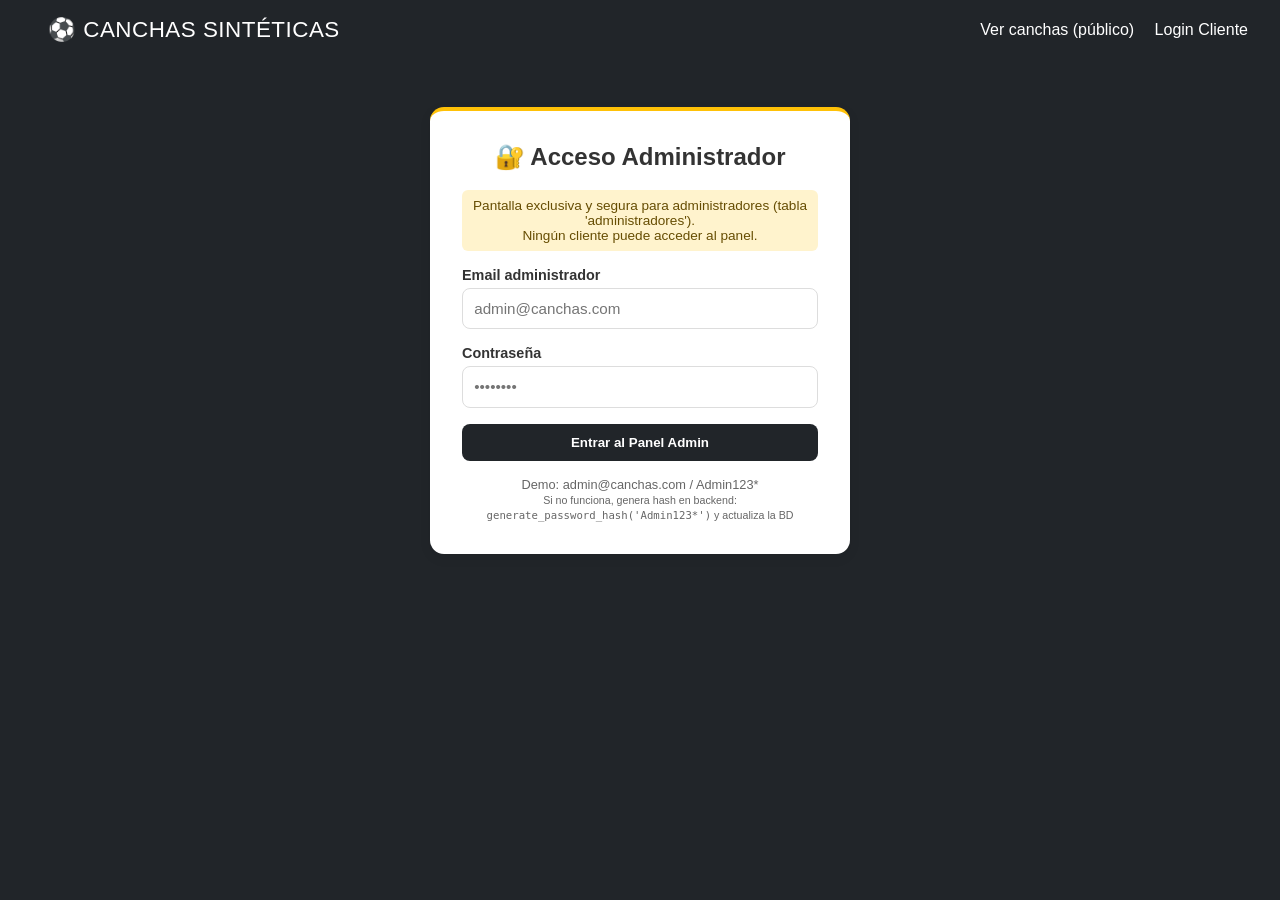
==== frontend/login_admin.html @ 90bb9eba "La sintetica" ====
<!DOCTYPE html>
<html lang="es">
<head>
    <meta charset="UTF-8">
    <meta name="viewport" content="width=device-width, initial-scale=1.0">
    <title>Login Administrador - Acceso Exclusivo</title>
    <link rel="stylesheet" href="css/style.css">
    <style>
        body { background: #212529; }
        .form-card { border-top: 4px solid var(--warning); }
    </style>
</head>
<body>
    <nav class="navbar">
        <a href="index.html" class="logo">⚽ CANCHAS SINTÉTICAS</a>
        <div>
            <a href="index.html">Ver canchas (público)</a>
            <a href="login_cliente.html">Login Cliente</a>
        </div>
    </nav>

    <div class="form-card">
        <h2>🔐 Acceso Administrador</h2>
        <p style="text-align:center; font-size:0.85rem; color:#664d03; background:#fff3cd; padding:8px; border-radius:6px; margin-bottom:1rem;">
            Pantalla exclusiva y segura para administradores (tabla 'administradores').<br>
            Ningún cliente puede acceder al panel.
        </p>

        <div id="msg"></div>

        <form onsubmit="loginAdmin(event)">
            <div class="form-group">
                <label>Email administrador</label>
                <input type="email" id="email" placeholder="admin@canchas.com" required>
            </div>
            <div class="form-group">
                <label>Contraseña</label>
                <input type="password" id="password" placeholder="••••••••" required>
            </div>
            <button type="submit" class="btn" style="background: var(--dark); color:white;">Entrar al Panel Admin</button>
        </form>

        <div class="link" style="font-size:0.8rem; color:#666;">
            Demo: admin@canchas.com / Admin123*<br>
            <small>Si no funciona, genera hash en backend: <code>generate_password_hash('Admin123*')</code> y actualiza la BD</small>
        </div>
    </div>

    <script src="js/config.js"></script>
    <script src="js/auth_admin.js"></script>
</body>
</html>
---- frontend/css/style.css ----
/* style.css - Estilos globales Canchas Sintéticas */
:root {
  --primary: #0d6efd;
  --success: #198754;
  --warning: #ffc107;
  --danger: #dc3545;
  --dark: #212529;
  --light: #f8f9fa;
  --card-shadow: 0 4px 12px rgba(0,0,0,0.08);
}
* { box-sizing: border-box; margin: 0; padding: 0; }
body {
  font-family: 'Segoe UI', Tahoma, Geneva, Verdana, sans-serif;
  background: #f4f6f9;
  color: #333;
}
.navbar {
  background: var(--dark);
  color: white;
  padding: 1rem 2rem;
  display: flex;
  justify-content: space-between;
  align-items: center;
  position: sticky; top: 0; z-index: 100;
}
.navbar a { color: white; text-decoration: none; margin-left: 1rem; font-weight: 500; }
.navbar a:hover { color: var(--warning); }
.logo { font-size: 1.4rem; font-weight: 800; letter-spacing: 0.5px; }
.badge-rol {
  background: var(--warning); color: var(--dark);
  padding: 2px 8px; border-radius: 12px; font-size: 0.75rem; margin-left: 8px;
}
.container { max-width: 1200px; margin: 2rem auto; padding: 0 1rem; }
.hero {
  background: linear-gradient(135deg, #0d6efd 0%, #0b5ed7 100%);
  color: white; padding: 2.5rem 2rem; border-radius: 16px; margin-bottom: 2rem;
  text-align: center;
}
.hero h1 { font-size: 2rem; margin-bottom: 0.5rem; }
.hero p { opacity: 0.9; }

.filters { display: flex; gap: 0.8rem; margin-bottom: 1.5rem; flex-wrap: wrap; }
.filters button {
  padding: 0.6rem 1.2rem; border: 1px solid #ddd; background: white;
  border-radius: 20px; cursor: pointer; transition: 0.2s;
}
.filters button.active, .filters button:hover { background: var(--primary); color: white; border-color: var(--primary); }

.grid {
  display: grid;
  grid-template-columns: repeat(auto-fill, minmax(280px, 1fr));
  gap: 1.5rem;
}
.card {
  background: white; border-radius: 14px; overflow: hidden;
  box-shadow: var(--card-shadow); transition: transform 0.2s;
  display: flex; flex-direction: column;
}
.card:hover { transform: translateY(-4px); }
.card img { width: 100%; height: 180px; object-fit: cover; }
.card-body { padding: 1.2rem; flex: 1; display: flex; flex-direction: column; }
.card-title { font-size: 1.15rem; font-weight: 700; margin-bottom: 0.3rem; }
.card-tipo { font-size: 0.85rem; color: #666; margin-bottom: 0.8rem; }
.badges { display: flex; gap: 0.5rem; margin-bottom: 0.8rem; }
.badge {
  padding: 4px 10px; border-radius: 12px; font-size: 0.75rem; font-weight: 700;
}
.badge-disponible { background: #d1e7dd; color: #0f5132; }
.badge-mantenimiento { background: #fff3cd; color: #664d03; border: 1px solid #ffecb5; }
.precio { font-size: 1.1rem; font-weight: 800; color: var(--primary); margin-bottom: 0.6rem; }
.desc { font-size: 0.85rem; color: #555; margin-bottom: 1rem; flex: 1; }

.btn {
  padding: 0.7rem 1rem; border: none; border-radius: 8px; cursor: pointer;
  font-weight: 700; transition: 0.2s; width: 100%;
}
.btn-primary { background: var(--primary); color: white; }
.btn-primary:hover { background: #0b5ed7; }
.btn-disabled { background: #adb5bd; color: white; cursor: not-allowed; }
.btn-outline { background: white; border: 1px solid var(--primary); color: var(--primary); }
.btn-outline:hover { background: var(--primary); color: white; }
.btn-success { background: var(--success); color: white; }
.btn-danger { background: var(--danger); color: white; }

/* Formularios */
.form-card {
  background: white; max-width: 420px; margin: 3rem auto; padding: 2rem;
  border-radius: 14px; box-shadow: var(--card-shadow);
}
.form-card h2 { margin-bottom: 1.2rem; text-align: center; }
.form-group { margin-bottom: 1rem; }
.form-group label { display: block; font-weight: 600; margin-bottom: 0.3rem; font-size: 0.9rem; }
.form-group input, .form-group select {
  width: 100%; padding: 0.7rem; border: 1px solid #ddd; border-radius: 8px; font-size: 0.95rem;
}
.form-group input:focus, .form-group select:focus { outline: none; border-color: var(--primary); }
.link { text-align: center; margin-top: 1rem; font-size: 0.9rem; }
.link a { color: var(--primary); text-decoration: none; font-weight: 600; }
.alert {
  padding: 0.8rem; border-radius: 8px; margin-bottom: 1rem; font-size: 0.9rem;
}
.alert-error { background: #f8d7da; color: #842029; border: 1px solid #f5c2c7; }
.alert-success { background: #d1e7dd; color: #0f5132; border: 1px solid #badbcc; }

/* Modal Reserva */
.modal-overlay {
  position: fixed; inset: 0; background: rgba(0,0,0,0.55);
  display: none; align-items: center; justify-content: center; z-index: 200;
}
.modal-overlay.open { display: flex; }
.modal {
  background: white; width: 95%; max-width: 520px; border-radius: 14px;
  padding: 1.8rem; max-height: 90vh; overflow-y: auto;
  animation: pop 0.2s ease;
}
@keyframes pop { from { transform: scale(0.95); opacity: 0; } to { transform: scale(1); opacity: 1; } }
.modal h3 { margin-bottom: 1rem; }
.modal-actions { display: flex; gap: 0.8rem; margin-top: 1.2rem; }
.resumen-box {
  background: #f8f9fa; border: 1px solid #e9ecef; border-radius: 8px; padding: 1rem; margin-top: 1rem;
  font-size: 0.9rem; line-height: 1.5;
}
.resumen-box strong { color: var(--primary); }

/* Admin tabla */
.table-wrap { background: white; border-radius: 14px; overflow: hidden; box-shadow: var(--card-shadow); }
table { width: 100%; border-collapse: collapse; }
th, td { padding: 0.9rem 1rem; text-align: left; border-bottom: 1px solid #eee; font-size: 0.9rem; }
th { background: #f8f9fa; font-weight: 700; }
tr:hover { background: #fcfcfc; }
select.estado-select { padding: 0.4rem; border-radius: 6px; border: 1px solid #ddd; }

.footer { text-align: center; padding: 2rem; color: #777; font-size: 0.85rem; }
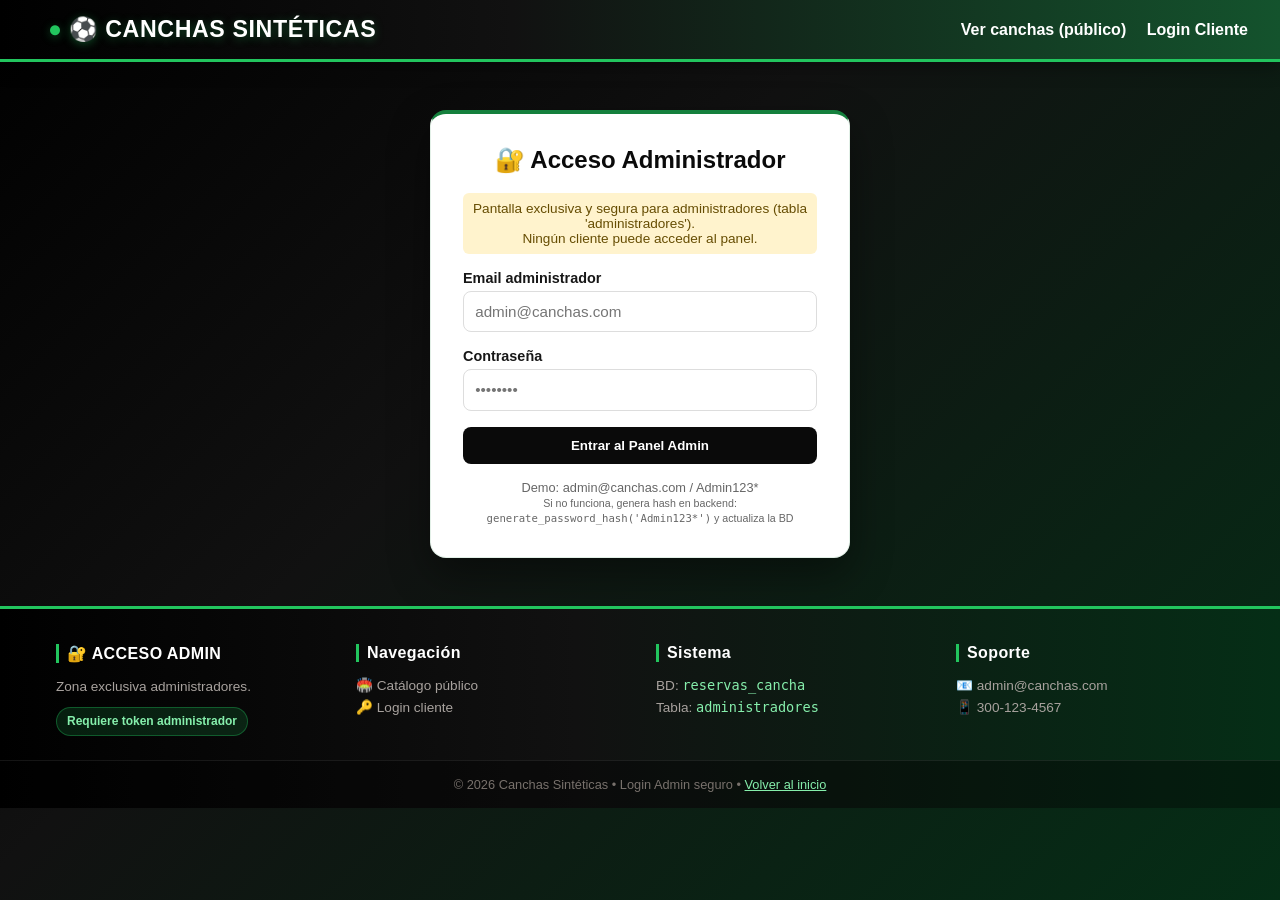
==== commit 14a9894e: "feat: diseño verde futbol + editar cancha + confirmar/borrar reservas + footer" ====
--- a/frontend/login_admin.html
+++ b/frontend/login_admin.html
@@ -6,8 +6,8 @@
     <title>Login Administrador - Acceso Exclusivo</title>
     <link rel="stylesheet" href="css/style.css">
     <style>
-        body { background: #212529; }
-        .form-card { border-top: 4px solid var(--warning); }
+        body { background: linear-gradient(135deg, #000000 0%, #111111 40%, #052e16 100%); background-attachment: fixed; }
+        .form-card { border-top: 4px solid var(--primary); box-shadow: 0 16px 40px rgba(0,0,0,0.4); }
     </style>
 </head>
 <body>
@@ -46,6 +46,33 @@
         </div>
     </div>
 
+    <footer class="footer">
+        <div class="footer-main">
+            <div class="footer-col">
+                <h4>🔐 ACCESO ADMIN</h4>
+                <p>Zona exclusiva administradores.<br><span class="footer-badge">Requiere token administrador</span></p>
+            </div>
+            <div class="footer-col">
+                <h4>Navegación</h4>
+                <ul>
+                    <li><a href="index.html">🏟️ Catálogo público</a></li>
+                    <li><a href="login_cliente.html">🔑 Login cliente</a></li>
+                </ul>
+            </div>
+            <div class="footer-col">
+                <h4>Sistema</h4>
+                <p>BD: <code style="color:var(--accent-light);">reservas_cancha</code><br>Tabla: <code style="color:var(--accent-light);">administradores</code></p>
+            </div>
+            <div class="footer-col">
+                <h4>Soporte</h4>
+                <p>📧 admin@canchas.com<br>📱 300-123-4567</p>
+            </div>
+        </div>
+        <div class="footer-bottom">
+            © 2026 Canchas Sintéticas • Login Admin seguro • <a href="index.html" style="color:var(--accent-light);">Volver al inicio</a>
+        </div>
+    </footer>
+
     <script src="js/config.js"></script>
     <script src="js/auth_admin.js"></script>
 </body>
--- a/frontend/css/style.css
+++ b/frontend/css/style.css
@@ -1,50 +1,70 @@
-/* style.css - Estilos globales Canchas Sintéticas */
+/* style.css - Estilos globales Canchas Sintéticas | PALETA FÚTBOL: VERDE / BLANCO / NEGRO */
 :root {
-  --primary: #0d6efd;
-  --success: #198754;
-  --warning: #ffc107;
-  --danger: #dc3545;
-  --dark: #212529;
-  --light: #f8f9fa;
-  --card-shadow: 0 4px 12px rgba(0,0,0,0.08);
+  --primary: #15803d;        /* verde cancha principal */
+  --primary-hover: #166534;  /* verde oscuro hover */
+  --accent: #22c55e;         /* verde brillante acento */
+  --accent-light: #86efac;   /* verde claro */
+  --success: #15803d;
+  --warning: #eab308;
+  --danger: #dc2626;
+  --dark: #0a0a0a;            /* negro */
+  --dark-light: #1f1f1f;      /* negro grisáceo */
+  --light: #ffffff;
+  --card-shadow: 0 8px 24px rgba(0,0,0,0.08);
+  --card-shadow-hover: 0 14px 36px rgba(21,128,61,0.14);
 }
 * { box-sizing: border-box; margin: 0; padding: 0; }
 body {
   font-family: 'Segoe UI', Tahoma, Geneva, Verdana, sans-serif;
-  background: #f4f6f9;
-  color: #333;
+  background: linear-gradient(135deg, #f0fdf4 0%, #ffffff 35%, #f7fee7 70%, #dcfce7 100%);
+  background-attachment: fixed;
+  color: #171717;
+  min-height: 100vh;
 }
 .navbar {
-  background: var(--dark);
+  background: linear-gradient(90deg, #000000 0%, #111111 40%, #14532d 100%);
   color: white;
   padding: 1rem 2rem;
   display: flex;
   justify-content: space-between;
   align-items: center;
   position: sticky; top: 0; z-index: 100;
-}
-.navbar a { color: white; text-decoration: none; margin-left: 1rem; font-weight: 500; }
-.navbar a:hover { color: var(--warning); }
-.logo { font-size: 1.4rem; font-weight: 800; letter-spacing: 0.5px; }
+  border-bottom: 3px solid var(--accent);
+  box-shadow: 0 4px 20px rgba(0,0,0,0.35);
+}
+.navbar a { color: white; text-decoration: none; margin-left: 1rem; font-weight: 600; transition: color 0.2s; }
+.navbar a:hover { color: var(--accent-light); }
+.logo { font-size: 1.45rem; font-weight: 900; letter-spacing: 0.6px; text-shadow: 0 2px 10px rgba(34,197,94,0.35); }
+.logo::before { content:"●"; color: var(--accent); margin-right:6px; }
 .badge-rol {
-  background: var(--warning); color: var(--dark);
-  padding: 2px 8px; border-radius: 12px; font-size: 0.75rem; margin-left: 8px;
+  background: var(--accent); color: var(--dark);
+  padding: 2px 8px; border-radius: 12px; font-size: 0.75rem; margin-left: 8px; font-weight:700;
 }
 .container { max-width: 1200px; margin: 2rem auto; padding: 0 1rem; }
 .hero {
-  background: linear-gradient(135deg, #0d6efd 0%, #0b5ed7 100%);
-  color: white; padding: 2.5rem 2rem; border-radius: 16px; margin-bottom: 2rem;
+  background: linear-gradient(135deg, #052e16 0%, #14532d 35%, #15803d 65%, #22c55e 100%);
+  color: white; padding: 2.9rem 2rem; border-radius: 18px; margin-bottom: 2rem;
   text-align: center;
-}
-.hero h1 { font-size: 2rem; margin-bottom: 0.5rem; }
-.hero p { opacity: 0.9; }
+  box-shadow: 0 14px 42px rgba(5,46,22,0.35);
+  border: 1px solid rgba(255,255,255,0.12);
+  position: relative; overflow: hidden;
+}
+.hero::before {
+  content:""; position:absolute; inset:0;
+  background: radial-gradient(circle at 18% 30%, rgba(255,255,255,0.09) 0%, transparent 45%),
+              radial-gradient(circle at 85% 85%, rgba(0,0,0,0.18) 0%, transparent 45%),
+              linear-gradient(90deg, transparent 0%, rgba(255,255,255,0.04) 50%, transparent 100%);
+  pointer-events:none;
+}
+.hero h1 { font-size: 2.2rem; margin-bottom: 0.5rem; position:relative; text-shadow: 0 2px 14px rgba(0,0,0,0.35); letter-spacing:0.3px; }
+.hero p { opacity: 0.96; position:relative; }
 
 .filters { display: flex; gap: 0.8rem; margin-bottom: 1.5rem; flex-wrap: wrap; }
 .filters button {
   padding: 0.6rem 1.2rem; border: 1px solid #ddd; background: white;
   border-radius: 20px; cursor: pointer; transition: 0.2s;
 }
-.filters button.active, .filters button:hover { background: var(--primary); color: white; border-color: var(--primary); }
+.filters button.active, .filters button:hover { background: var(--primary); color: white; border-color: var(--primary); box-shadow: 0 4px 12px rgba(21,128,61,0.25); }
 
 .grid {
   display: grid;
@@ -52,48 +72,67 @@
   gap: 1.5rem;
 }
 .card {
-  background: white; border-radius: 14px; overflow: hidden;
-  box-shadow: var(--card-shadow); transition: transform 0.2s;
+  background: white; border-radius: 16px; overflow: hidden;
+  box-shadow: var(--card-shadow); transition: all 0.25s ease;
   display: flex; flex-direction: column;
-}
-.card:hover { transform: translateY(-4px); }
+  border: 1px solid rgba(0,0,0,0.06);
+  border-top: 3px solid transparent;
+}
+.card:hover { transform: translateY(-6px); box-shadow: var(--card-shadow-hover); border-top-color: var(--accent); border-color: rgba(34,197,94,0.18); }
 .card img { width: 100%; height: 180px; object-fit: cover; }
 .card-body { padding: 1.2rem; flex: 1; display: flex; flex-direction: column; }
-.card-title { font-size: 1.15rem; font-weight: 700; margin-bottom: 0.3rem; }
-.card-tipo { font-size: 0.85rem; color: #666; margin-bottom: 0.8rem; }
+.card-title { font-size: 1.15rem; font-weight: 800; margin-bottom: 0.3rem; color: var(--dark); }
+.card-tipo { font-size: 0.85rem; color: #52525b; margin-bottom: 0.8rem; }
 .badges { display: flex; gap: 0.5rem; margin-bottom: 0.8rem; }
 .badge {
   padding: 4px 10px; border-radius: 12px; font-size: 0.75rem; font-weight: 700;
 }
 .badge-disponible { background: #d1e7dd; color: #0f5132; }
 .badge-mantenimiento { background: #fff3cd; color: #664d03; border: 1px solid #ffecb5; }
-.precio { font-size: 1.1rem; font-weight: 800; color: var(--primary); margin-bottom: 0.6rem; }
+.precio { font-size: 1.1rem; font-weight: 800; color: var(--primary); margin-bottom: 0.6rem; display:flex; align-items:baseline; gap:6px; flex-wrap:wrap; }
+.precio-valor { background: #dcfce7; border: 1px solid #86efac; padding: 4px 10px; border-radius: 20px; font-size:1.15rem; color: #14532d; }
+.precio-unidad { font-size:0.85rem; font-weight:600; color:#52525b; }
 .desc { font-size: 0.85rem; color: #555; margin-bottom: 1rem; flex: 1; }
+
+/* Banner de Precios Oficial - verde fútbol */
+.pricing-banner { background:white; border-radius:16px; padding:1.6rem; box-shadow:var(--card-shadow); margin-bottom:1.8rem; border-left:5px solid var(--primary); border-top:1px solid rgba(34,197,94,0.18); }
+.pricing-banner h3 { margin-bottom:0.8rem; color:var(--dark); display:flex; align-items:center; gap:8px; font-weight:800; }
+.pricing-table { display:grid; grid-template-columns: repeat(auto-fit, minmax(160px, 1fr)); gap:1rem; margin-top:1rem; }
+.pricing-item { background: linear-gradient(180deg, #ffffff 0%, #f0fdf4 100%); border:1px solid #dcfce7; border-radius:12px; padding:1rem; text-align:center; transition:0.25s; }
+.pricing-item:hover { border-color:var(--accent); transform:translateY(-3px); box-shadow: 0 8px 20px rgba(21,128,61,0.14); background:white; }
+.pricing-item .tipo { font-weight:800; color:var(--dark); font-size:0.95rem; }
+.pricing-item .precio-big { font-size:1.4rem; font-weight:900; color:var(--primary); margin:6px 0; }
+.pricing-item .detalle { font-size:0.75rem; color:#52525b; }
+.pricing-nota { font-size:0.8rem; color:#334155; margin-top:1rem; text-align:center; background: linear-gradient(90deg, #f0fdf4 0%, #dcfce7 100%); padding:10px; border-radius:8px; border:1px solid #86efac; }
 
 .btn {
   padding: 0.7rem 1rem; border: none; border-radius: 8px; cursor: pointer;
   font-weight: 700; transition: 0.2s; width: 100%;
 }
-.btn-primary { background: var(--primary); color: white; }
-.btn-primary:hover { background: #0b5ed7; }
-.btn-disabled { background: #adb5bd; color: white; cursor: not-allowed; }
-.btn-outline { background: white; border: 1px solid var(--primary); color: var(--primary); }
+.btn-primary { background: var(--primary); color: white; border: 1px solid var(--primary); }
+.btn-primary:hover { background: var(--primary-hover); border-color: var(--primary-hover); }
+.btn-disabled { background: #a1a1aa; color: white; cursor: not-allowed; }
+.btn-outline { background: white; border: 2px solid var(--primary); color: var(--primary); }
 .btn-outline:hover { background: var(--primary); color: white; }
-.btn-success { background: var(--success); color: white; }
-.btn-danger { background: var(--danger); color: white; }
-
-/* Formularios */
+.btn-success { background: var(--success); color: white; border: 1px solid var(--success); }
+.btn-success:hover { background: #166534; }
+.btn-danger { background: #18181b; color: white; border: 1px solid #18181b; }
+.btn-danger:hover { background: #000000; }
+
+/* Formularios - verde/blanco/negro */
 .form-card {
   background: white; max-width: 420px; margin: 3rem auto; padding: 2rem;
-  border-radius: 14px; box-shadow: var(--card-shadow);
-}
-.form-card h2 { margin-bottom: 1.2rem; text-align: center; }
+  border-radius: 16px; box-shadow: 0 14px 36px rgba(0,0,0,0.12);
+  border: 1px solid rgba(21,128,61,0.12);
+  border-top: 4px solid var(--primary);
+}
+.form-card h2 { margin-bottom: 1.2rem; text-align: center; color: var(--dark); font-weight:800; }
 .form-group { margin-bottom: 1rem; }
 .form-group label { display: block; font-weight: 600; margin-bottom: 0.3rem; font-size: 0.9rem; }
 .form-group input, .form-group select {
   width: 100%; padding: 0.7rem; border: 1px solid #ddd; border-radius: 8px; font-size: 0.95rem;
 }
-.form-group input:focus, .form-group select:focus { outline: none; border-color: var(--primary); }
+.form-group input:focus, .form-group select:focus { outline: none; border-color: var(--accent); box-shadow: 0 0 0 3px rgba(34,197,94,0.15); }
 .link { text-align: center; margin-top: 1rem; font-size: 0.9rem; }
 .link a { color: var(--primary); text-decoration: none; font-weight: 600; }
 .alert {
@@ -122,12 +161,43 @@
 }
 .resumen-box strong { color: var(--primary); }
 
-/* Admin tabla */
-.table-wrap { background: white; border-radius: 14px; overflow: hidden; box-shadow: var(--card-shadow); }
+/* Admin tabla - cabecera verde/negro */
+.table-wrap { background: white; border-radius: 14px; overflow: hidden; box-shadow: var(--card-shadow); border: 1px solid rgba(0,0,0,0.06); }
 table { width: 100%; border-collapse: collapse; }
-th, td { padding: 0.9rem 1rem; text-align: left; border-bottom: 1px solid #eee; font-size: 0.9rem; }
-th { background: #f8f9fa; font-weight: 700; }
-tr:hover { background: #fcfcfc; }
-select.estado-select { padding: 0.4rem; border-radius: 6px; border: 1px solid #ddd; }
-
-.footer { text-align: center; padding: 2rem; color: #777; font-size: 0.85rem; }
+th, td { padding: 0.9rem 1rem; text-align: left; border-bottom: 1px solid #f0fdf4; font-size: 0.9rem; }
+th { background: linear-gradient(90deg, #052e16 0%, #14532d 100%); font-weight: 800; color: white; border-bottom: 2px solid #15803d; letter-spacing:0.2px; }
+tr:hover { background: #f0fdf4; }
+select.estado-select { padding: 0.4rem; border-radius: 6px; border: 1px solid #a7f3d0; background:white; }
+
+/* Mis Reservas cards */
+.mis-reserva-card { background:white; border:1px solid #e9ecef; border-radius:10px; padding:1rem; margin-bottom:0.9rem; box-shadow:0 2px 6px rgba(0,0,0,0.04); }
+.mis-reserva-card .row { display:flex; justify-content:space-between; align-items:center; flex-wrap:wrap; gap:0.6rem; }
+.mis-reserva-card .info { font-size:0.88rem; line-height:1.5; flex:1; min-width:200px; }
+.mis-reserva-actions { display:flex; gap:0.5rem; margin-top:0.8rem; }
+.mis-reserva-actions .btn { padding:0.5rem 0.8rem; font-size:0.85rem; width:auto; flex:1; }
+.badge-pendiente { background:#fff3cd; color:#664d03; border:1px solid #ffecb5; padding:4px 10px; border-radius:12px; font-size:0.75rem; font-weight:700; }
+.badge-cancelada { background:#f8d7da; color:#842029; border:1px solid #f5c2c7; padding:4px 10px; border-radius:12px; font-size:0.75rem; font-weight:700; }
+
+/* FOOTER DISEÑO NUEVO - verde/blanco/negro, visible en todas las páginas */
+.footer {
+  background: linear-gradient(90deg, #000000 0%, #111111 45%, #052e16 100%);
+  color: #d6d3d1;
+  padding: 0;
+  margin-top: 3rem;
+  border-top: 3px solid var(--accent);
+  font-size: 0.85rem;
+}
+.footer-main {
+  max-width: 1200px; margin: 0 auto; padding: 2.2rem 1rem 1.5rem;
+  display: grid; grid-template-columns: repeat(auto-fit, minmax(220px, 1fr)); gap: 2rem;
+}
+.footer-col h4 { color: white; font-size: 1rem; margin-bottom: 0.8rem; font-weight:800; letter-spacing:0.4px; border-left:3px solid var(--accent); padding-left:8px; }
+.footer-col p, .footer-col a, .footer-col li { color: #a8a29e; font-size: 0.85rem; line-height: 1.6; text-decoration:none; list-style:none; }
+.footer-col a:hover { color: var(--accent-light); }
+.footer-col ul { padding:0; }
+.footer-bottom {
+  border-top: 1px solid rgba(255,255,255,0.08);
+  text-align:center; padding: 1rem; color: #78716c; font-size: 0.8rem;
+  background: rgba(0,0,0,0.35);
+}
+.footer-badge { display:inline-block; background: rgba(34,197,94,0.15); border:1px solid rgba(34,197,94,0.35); color: var(--accent-light); padding:4px 10px; border-radius:20px; font-size:0.75rem; font-weight:700; margin-top:0.6rem; }
